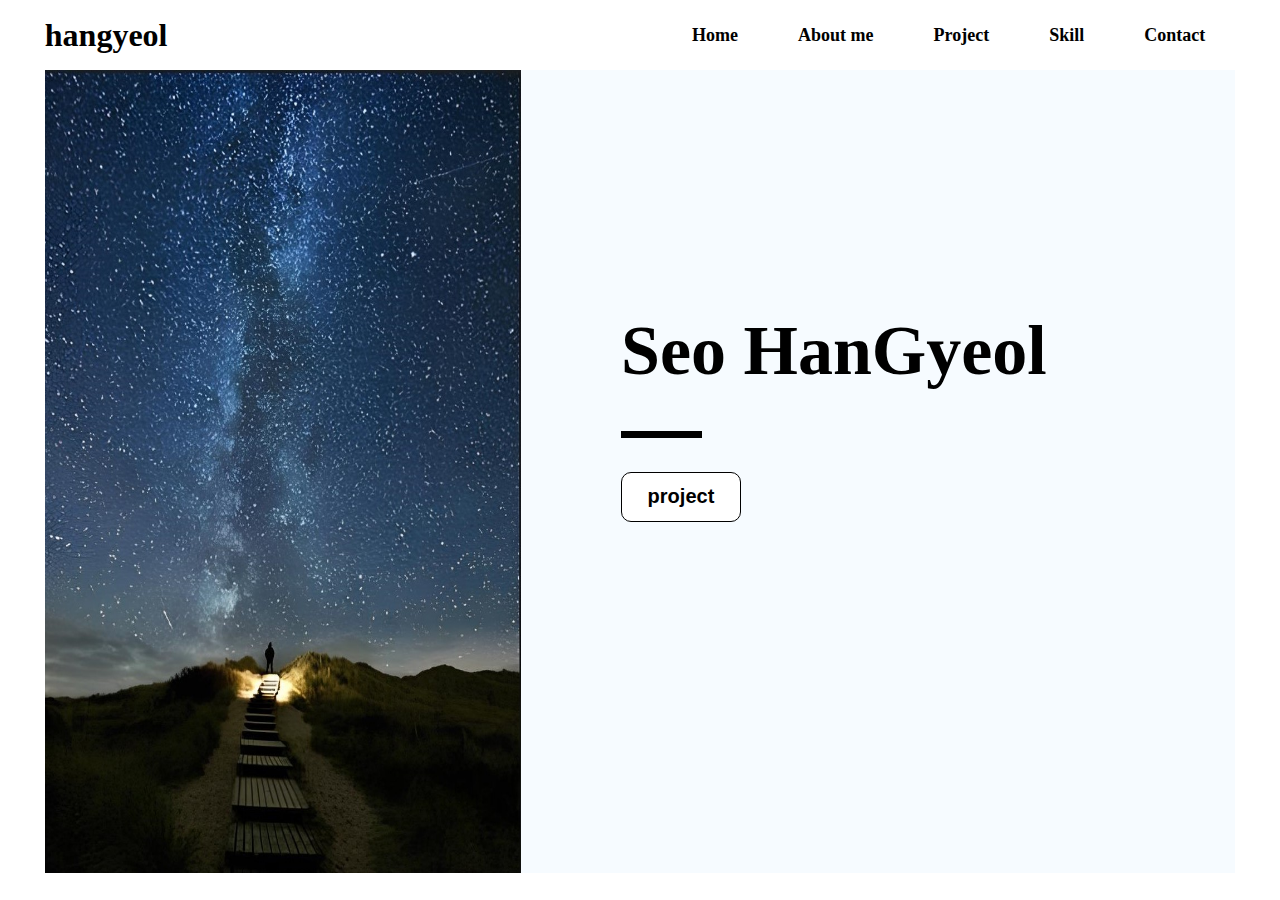
==== index.html @ 6bd0d940 "종합 포트폴리오 사이트" ====
<!DOCTYPE html>
<html lang="en">
<head>
  <meta charset="UTF-8">
  <meta name="viewport" content="width=device-width, initial-scale=1.0">
  <title>Hello My's Portfolio(copy)</title>
  <script src="https://code.jquery.com/jquery-1.12.4.min.js"></script>

  <link rel="stylesheet" href="./css/index.css">
  
  
  <!-- <script src="../js/new_index.js"></script> -->
</head>
<body>
  <div id="wrap">
    <!-- header 파트 -->
    <header id="header">
      <div class="content_area header_flex">
        <div class="logo">
          <a href="new_index.html"><h1>hangyeol</h1></a>
        </div>

        <ul class="header_nav">
          <li class="nav_li">Home</li>
          <li class="nav_li">About me</li>
          <li class="nav_li">Project</li>
          <li class="nav_li">Skill</li>
          <li class="nav_li">Contact</li>
        </ul>
      </div>
    </header> 

    <!-- main 파트 -->
    <main id="main">
      <div class="content_area main_flex">

        <div class="img_box">
          <img src="./img/포폴_임시사진.jpg" alt="포폴임시사진" class="main_img">
        </div>

        <div class="sec_box">
          <!-- sec_home -->
          <section class="sec home">
            <div class="sec_home_desc sec_desc">
              <div class="sec_home_desc_title">Seo HanGyeol</div>
              <div class="sec_home_line"></div>
              <button class="h_project_btn">
                <a href="#project" id="project_page">project</a>
              </button>
            </div>
          </section>

          <!-- sec_about -->
          <section class="sec about">
            <div class="sec_about_desc sec_desc">

              <div class="face_img">
                <img src="./img/이력서사진(서한결).png" alt="이력서 얼굴 사진">
              </div>

              <div class="about_pro_file">
                <div class="about_title">
                  <div class="about_pf">PRO FILE</div>
                  <!-- <div class="about_line"></div> -->
                </div>
                <div class="my_name">⦁ 이름: 서한결</div>
                <div class="my_age">⦁ 나이: 24세 (2000.12.04)</div>
                <div class="my_address">⦁ 주소: 경기도 시흥시 월곶동</div>
              </div>

              <div class="about_history">
                <div class="about_title">
                  <div class="about_ht">HISTORY</div>
                  <!-- <div class="about_line"></div> -->
                </div>
                <div class="university">⦁ 2019.03 ~ 2024.02 - 신안산대학교 졸업</div>
                <div class="high_school">⦁ 2016.03 ~ 2019.02 - 인천남동고등학교 졸업</div>
              </div>

              <div class="about_licensc">
                <div class="about_title">
                  <div class="about_lc">LICENSE</div>
                  <!-- <div class="about_line"></div> -->
                </div>
                ⦁ 2023.12.26 - 네트워크관리사 2급 자격증 합격
              </div>

              <div class="about_my_self">
                <div class="about_title">
                  <div class="about_my">MY SELF</div>
                  <!-- <div class="about_line"></div> -->
                </div>
                ⦁ 안녕하세요. 백엔드 개발자가 되고 싶은 서한결입니다.<br>
              </div>

            </div> <!-- sec_about_desc -->
          </section>

          <!-- sec_project -->
          <section class="sec project" id="project">

            <div class="project_used_box project_pan">
              <div class="pro_flex">
                <div class="project_used_img_box pro_img_box_1">
                  <img src="./img/used_1.png" alt="used 화면" class="used_img">
                </div>
                <div class="project_used_img_box2 pro_img_box_2">
                  <img src="./img/used_phone.png" alt="used 화면" class="used_img_phone">
                </div>
                <div class="project_used_desc pro_desc">
                  <h1 class="project_title">USED</h1>
                  <div class="project_desc">
                    중고나라 사이트를 벤치마킹해 만든 used 프로젝트 입니다. Spring과
                    MySql을 사용해서 DB에 상품 정보를 저장한후 DB에서 정보를 가져오는 방식으로
                    페이지를 제작하였고 로그인, 회원가입 페이지를 실제로 구현 가능하게 만들었습니다.
                  </div>
                </div>
              </div>
            </div>

            <div class="next_page"> → </div>

            <div class="project_netflex_box project_pan">
              <div class="pro_flex">
                <div class="project_netflex_img_box pro_img_box_1">
                  <img src="./img/넷플릭스_메인.png" alt="netflex 화면" class="netflex_img">
                </div>
                <div class="project_netflex_img_box2 pro_img_box_2">
                  <img src="./img/넷플릭스_폰.png" alt="netflex 화면" class="netflex_img_phone">
                </div>
                <div class="project_netflex_desc pro_desc">
                  <h1 class="project_title">NETFLEX</h1>
                  <div class="project_desc">
                    넷플릭스 화면을 구성해봤던 프로젝트입니다. html과 css, JavaScript, JQuery들을 이용해 페이지를 제작하였고, 영화 요소를 클릭하면 해당 영화에 맞는 모던 창을 띄우게 했습니다.
                  </div>
                </div>
              </div>
            </div>
            
          </section>

          <!-- sec_skill -->
          <section class="sec skill">
            <div class="sec_skill_desc sec_desc">
              <ul class="skill_box">
                <li class="skill_img_box">
                  <img src="./img/html.png" alt="html">
                </li>
                <li class="skill_img_box">
                  <img src="./img/css.png" alt="css">
                </li>
                <li class="skill_img_box">
                  <img src="./img/java.png" alt="java">
                </li>
                <li class="skill_img_box">
                  <img src="./img/js.png" alt="JavaScript">
                </li>
                <li class="skill_img_box">
                  <img src="./img/Jquery.png" alt="JQuery">
                </li>
                <li class="skill_img_box">
                  <img src="./img/mysql.png" alt="MySql">
                </li>
              </ul>
            </div>
          </section>

          <!-- sec_contact -->
          <section class="sec contact">
            <div class="email_box">
              <div class="email_img">
                <img src="./img/email.png" alt="">
              </div>
              <div class="email_desc">
                <b>hangyeol120@naver.com</b>
              </div>
            </div>

            <div class="kakao_talk_box">
              <div class="kakao_talk_img">
                <a href="https://open.kakao.com/o/sDGghkxg" class="kakao_address">
                  <img src="./img/free-icon-kakao-talk-3669973.png" alt="">
                </a>
              </div>
              <div class="kakao_talk_desc">
                
              </div>
            </div>
          </section>


        </div> <!-- sec_ box -->
      </div> <!-- main > content_area-->
    </main>

    <!-- <footer id="footer">
      <div class="color_change">
        
        <div class="son_box">
          <img src="./img/free-icon-sun-7365730.png" alt="색반전(해)">
        </div>

        <div class="moon_box">
          <img src="./img/free-icon-moon-414840.png" alt="색반전(달)">
        </div>

      </div>
    </footer> -->

  </div>


  <script>
    $(document).ready(function() {
      console.log("시작")
      let sec_bang = 0;
      let timer = 1000;

      // 보고싶은 sec과 연결된 li들을 클릭했을때 나머지 sec들을 none 처리하고 클릭한 sec은 flex주기
      $(document).on('click', '.nav_li', function(){
        let sec_index = $(this).index();
        console.log("sec의 인덱스 번호를 nav에 비례해 사용하고 있다: " + sec_index);
        $('.sec').fadeOut();
        $('.sec').eq(sec_index).fadeIn();
      })
console.log($('.project_pan'))


      // project의 화살표를 클릭할 시 다음 프로젝트 페이지로 넘기기
      $(document).on('click', '.next_page', function() {
        $('.project_pan').fadeOut();
        $('.project_pan').eq(sec_bang % 2).fadeIn();

        sec_bang++;
      })


      function slide() {

      }


      $(document).on('click', '#project_page', function() {
        $('.sec').fadeOut();
        $('#project').fadeIn();
      })

    

  })


  </script>
</body>
</html>
---- css/index.css ----
/* 기본 세팅값 */
body {
  margin: 0;
}
ul {
  list-style: none;
  padding: 0;
  margin: 0;
}
a {
  text-decoration: none;
  color: inherit;
}
.content_area {
  width: 93%;
  height: 100%;
  margin: 0 auto;
  position: relative;
}
header > .header_flex {
  display: flex;
  justify-content: space-between;
  align-items: center;
}


/* 공용 */
.img_box { /* 모든 화면에 들어가는 이미지 박스들을 위한 속성 클래스 */
  width: 40%;
  height: 803px;
}
.main_img { /* 모든 화면에 들어가는 이미지들을 위한 속성 클래스 */
  width: 100%;
  height: 100%;
}



/* 공용 섹션 */
.sec_box {
  width: 60%;
  height: 803px;
  background-color: #f6fbff;
  box-sizing: border-box;
  position: relative;
  transition: all .4s;
  overflow: hidden;
}
.sec { 
  width: 100%;
  height: 100%;
  display: none; 
  padding-left: 100px;
  position: absolute;
  left: 0;
  top: 0;
}
.sec_desc {
  width: 100%;
  height: 100%;
}



/* ****************** */
/* ***** header ***** */
/* ****************** */
#header {
  height: 70px;
}
.logo {}
.logo h1 {
  margin: 0;
}
ul.header_nav {
  display: flex;
  align-items: center;
}
ul.header_nav > li.nav_li {
  padding: 10px 30px;
  font-size: 18px;
  font-weight: 700;
  color: black;
  transition: all .3s;

  cursor: pointer;
}
ul.header_nav > li.nav_li:hover {
  background-color: black;
  color: white;
}



/* **************** */
/* ***** main ***** */
/* **************** */
#main {}
.main_flex {
  display: flex;
  justify-content: space-between;
}


/* *****sec_home***** */
.home{ display: block; }

.sec_home_desc_title {
  font-size: 70px;
  font-weight: 900;

  position: absolute;
  top: 30%;
  /* transform: translateY(-80%); */
}
.sec_home_line {
  position: absolute;
  top: 45%;
  width: 10%;
  height: 7px;
  background-color: #000;
}
.h_project_btn {
  position: absolute;
  top: 50%;
  width: 120px;
  height: 50px;
  line-height: 45px;
  
  font-size: 20px;
  font-weight: 600;

  border: 1px solid #000;
  border-radius: 10px;
  background: #fff;
  color: #000;
  cursor: pointer;

  transition: all .3s;
}
.h_project_btn:hover {
  background-color: #000;
  color:#fff;
}
#project_page {
  display: block;
  width: 100%;
  height: 100%;
}

/* *****sec_about***** */
.about{}
.about {}
.sec_about_desc {
  display: flex;
  flex-direction: column;
  row-gap: 20px;
  padding-right: 50px;
}
.face_img {
  position: absolute;
  width: 190px;
  right: 190px;
  top: 5%;
}
.face_img > img {
  width: 100%;
  border: 1px solid #ddd;
}



/* name, age, address info 부분 */
.about_pro_file {
  margin-top: 70px;
  line-height: 1.4;
}
.about_title {
  display: flex;
  align-items: center;
  justify-content: space-between;
  padding: 15px 0;
}
.about_pf,
.about_ht,
.about_lc,
.about_my {
  font-size: 30px;
  font-weight: 700;
}
.about_line {
  width: 70%;
  height: 2.5px;
  background-color: #000;
}
.about_pro_file > .my_name {}
.about_pro_file > .my_age {}
.about_pro_file > .my_address {}


/* *****sec_project***** */
.project {
  position: relative;
  padding: 0 40px;
}
.next_page {
  position: absolute;
  right: 130px;
  bottom: 20px;
  width: 60px;
  height: 60px;
  background-color: skyblue;
  font-size: 40px;
  cursor: pointer;

  display: flex;
  justify-content: center;

  border: 1px solid #ddd;
  box-shadow: 0 0 2px 1px #9a9a9a;
  border-radius: 50%;
  background: #000;
  color: #fff;
}
.project_pan {
  position: absolute;
  display: none;
}
.pro_flex {
  display: flex;
  flex-wrap: wrap;
  column-gap: 50px;
  row-gap: 30px;
}
.pro_img_box_1 { 
  width: calc(57% - 50px);
  margin-top: 25px;
  box-sizing: border-box;
}
.pro_img_box_1 > img { 
  width: 100%; 
  border: 1px solid #a9a9a9;
}

.pro_img_box_2 {
  width: 34%;
  margin-top: 25px;
  box-sizing: border-box;
}
.pro_img_box_2 > img { 
  width: 100%; 
  border: 1px solid #a9a9a9;
}

.pro_desc {
  width: 60%;
  font-size: 16px;
}
.project_desc {
  font-size: 14px;
  font-weight: 500;
  line-height: 1.9;
}
/* used 프로젝트 판 */

/* netflex 프로젝트 판 */
.project_netflex_box { display: block;}
.pro_img_box_2 > .netflex_img_phone {  width: 104%; }
.project_netflex_desc > .project_title { color: red; }



/* *****sec_skill***** */
.skill{ 
  height: 100%;
}
.sec_skill_desc {
  height: 100%;
}
.skill_box {
  display: flex;
  flex-wrap: wrap;
  column-gap: 20px;
  row-gap: 30px;
  height: 100%;
}
.skill_img_box {
  width: calc((100% - 20px) / 3);
  /* border: 1px solid #ddd; */
  box-sizing: border-box;
  
  display: flex;
  align-items: center;
  justify-content: center;
  border: 1px solid #ddd;
}
.skill_img_box > img {
  width: 40%;
}


/* *****sec_contact***** */
.contact{

}
.email_box {
  position: absolute;
  left: 150px;
  top: 20%;
  border: 1px solid #ddd;
}
.email_img {
  width: 200px;
}
.email_img > img {
  width: 100%;
}
.email_desc {
  margin-top: 25px;
}


.kakao_talk_box {
  position: absolute;
  right: 150px;
  top: 20%;
  border: 1px solid #ddd;
}
.kakao_address {
  display: block;
  width: 100%;
  height: 100%;
}
.kakao_talk_img {
  width: 200px;
}
.kakao_address > img {
  width: 100%;
}
.kakao_talk_desc {
  margin-top: 25px;
}
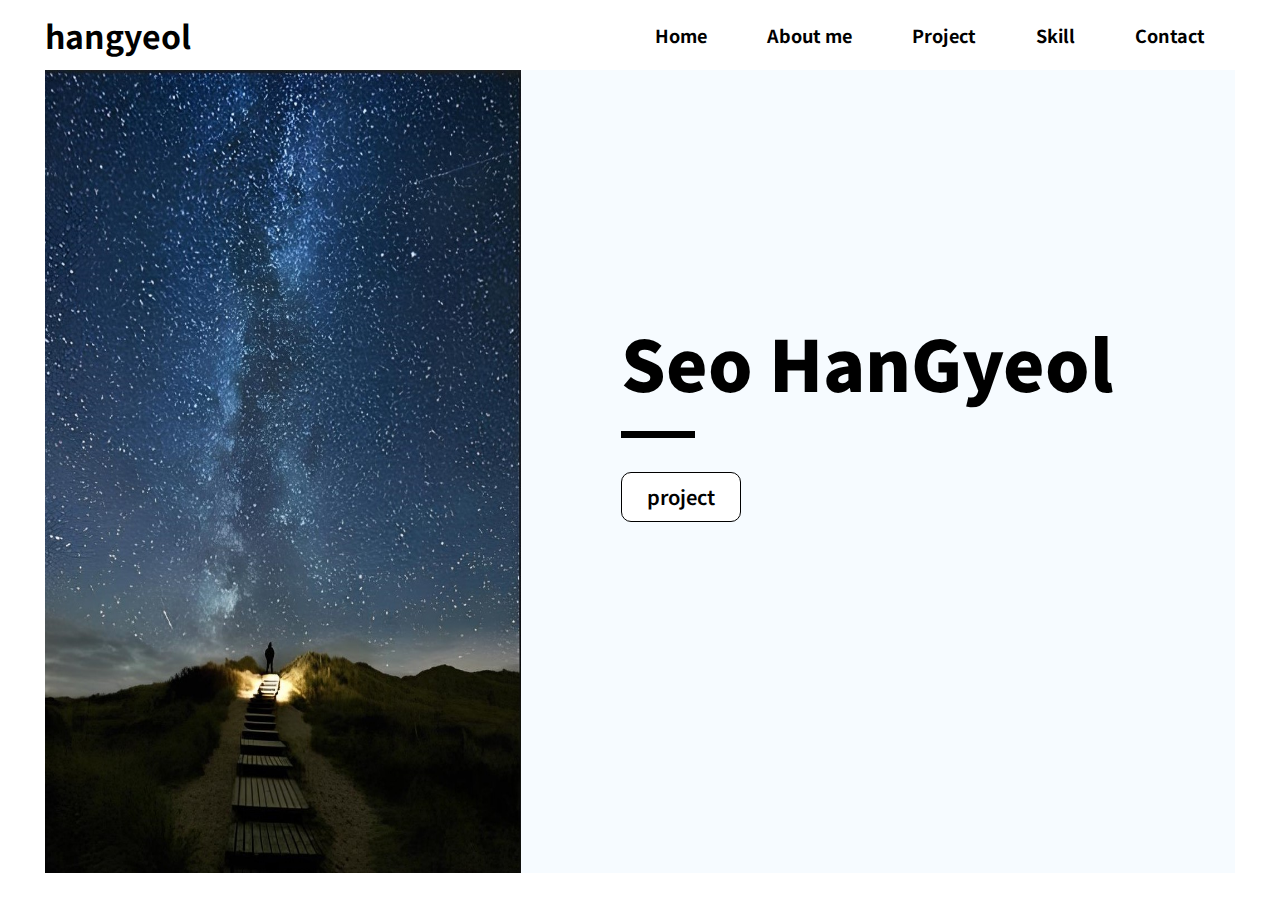
==== commit bca95938: "project와  skil, contact 수정" ====
--- a/index.html
+++ b/index.html
@@ -7,9 +7,16 @@
   <script src="https://code.jquery.com/jquery-1.12.4.min.js"></script>
 
   <link rel="stylesheet" href="./css/index.css">
+  <link rel="stylesheet" href="./css/modal.css">
+  <link rel="preconnect" href="https://fonts.googleapis.com">
+  <link rel="preconnect" href="https://fonts.gstatic.com" crossorigin>
+  <link href="https://fonts.googleapis.com/css2?family=Noto+Sans+KR:wght@100..900&display=swap" rel="stylesheet">
+
+  <script src="./js/index.js"></script>
+  <script src="./js/modal.js"></script>
   
   
-  <!-- <script src="../js/new_index.js"></script> -->
+  <!-- <script src=".../js/new_index.js"></script> -->
 </head>
 <body>
   <div id="wrap">
@@ -17,7 +24,7 @@
     <header id="header">
       <div class="content_area header_flex">
         <div class="logo">
-          <a href="new_index.html"><h1>hangyeol</h1></a>
+          <a href="#"><h1>hangyeol</h1></a>
         </div>
 
         <ul class="header_nav">
@@ -99,67 +106,98 @@
           <!-- sec_project -->
           <section class="sec project" id="project">
 
-            <div class="project_used_box project_pan">
-              <div class="pro_flex">
-                <div class="project_used_img_box pro_img_box_1">
-                  <img src="./img/used_1.png" alt="used 화면" class="used_img">
-                </div>
-                <div class="project_used_img_box2 pro_img_box_2">
-                  <img src="./img/used_phone.png" alt="used 화면" class="used_img_phone">
-                </div>
-                <div class="project_used_desc pro_desc">
-                  <h1 class="project_title">USED</h1>
-                  <div class="project_desc">
-                    중고나라 사이트를 벤치마킹해 만든 used 프로젝트 입니다. Spring과
-                    MySql을 사용해서 DB에 상품 정보를 저장한후 DB에서 정보를 가져오는 방식으로
-                    페이지를 제작하였고 로그인, 회원가입 페이지를 실제로 구현 가능하게 만들었습니다.
-                  </div>
-                </div>
-              </div>
-            </div>
-
-            <div class="next_page"> → </div>
-
-            <div class="project_netflex_box project_pan">
-              <div class="pro_flex">
-                <div class="project_netflex_img_box pro_img_box_1">
-                  <img src="./img/넷플릭스_메인.png" alt="netflex 화면" class="netflex_img">
-                </div>
-                <div class="project_netflex_img_box2 pro_img_box_2">
-                  <img src="./img/넷플릭스_폰.png" alt="netflex 화면" class="netflex_img_phone">
-                </div>
-                <div class="project_netflex_desc pro_desc">
-                  <h1 class="project_title">NETFLEX</h1>
-                  <div class="project_desc">
-                    넷플릭스 화면을 구성해봤던 프로젝트입니다. html과 css, JavaScript, JQuery들을 이용해 페이지를 제작하였고, 영화 요소를 클릭하면 해당 영화에 맞는 모던 창을 띄우게 했습니다.
-                  </div>
-                </div>
-              </div>
-            </div>
-            
+            <div class="project_head">
+              <div class="project_title">project total</div>
+              <div class="project_title_line"></div>
+            </div>
+
+            <div class="project_pan">
+
+              <div class="item" id="project_netflex_box">
+                <img src="./img/넷플릭스_메인.png" alt="넷플릭스">
+                <div class="gray_pan"></div>
+              </div>
+
+              <div class="item" id="project_used_box">
+                <img src="./img/used_1.png" alt="used">
+                <div class="gray_pan"></div>
+              </div>
+
+            </div>
           </section>
 
           <!-- sec_skill -->
           <section class="sec skill">
             <div class="sec_skill_desc sec_desc">
+              <span>저는 지금 이런게 가능합니다</span>
+              <div class="skill_box_title">SKILLS
+              </div>
+              <div class="project_title_line"></div>
+
               <ul class="skill_box">
-                <li class="skill_img_box">
-                  <img src="./img/html.png" alt="html">
-                </li>
-                <li class="skill_img_box">
-                  <img src="./img/css.png" alt="css">
-                </li>
-                <li class="skill_img_box">
-                  <img src="./img/java.png" alt="java">
-                </li>
-                <li class="skill_img_box">
-                  <img src="./img/js.png" alt="JavaScript">
-                </li>
-                <li class="skill_img_box">
-                  <img src="./img/Jquery.png" alt="JQuery">
-                </li>
-                <li class="skill_img_box">
-                  <img src="./img/mysql.png" alt="MySql">
+
+                <li id="Java">
+                  <div class="skill_name">Java</div>
+                  <div class="progress">
+                    <div class="progress_bar"></div>
+                    <!-- <span>60%</span> -->
+                  </div>
+                </li>
+                <li id="Spring">
+                  <div class="skill_name">Spring</div>
+                  <div class="progress">
+                    <div class="progress_bar"></div>
+                    <!-- <span>60%</span> -->
+                  </div>
+                </li>
+                <li id="Html5">
+                  <div class="skill_name">Html5</div>
+                  <div class="progress">
+                    <div class="progress_bar"></div>
+                    <!-- <span>60%</span> -->
+                  </div>
+                </li>
+                <li id="Css3">
+                  <div class="skill_name">Css3</div>
+                  <div class="progress">
+                    <div class="progress_bar"></div>
+                    <!-- <span>60%</span> -->
+                  </div>
+                </li>
+                <li id="JavaScript">
+                  <div class="skill_name">JavaScript</div>
+                  <div class="progress">
+                    <div class="progress_bar"></div>
+                    <!-- <span>60%</span> -->
+                  </div>
+                </li>
+                <li id="Jquery">
+                  <div class="skill_name">Jquery</div>
+                  <div class="progress">
+                    <div class="progress_bar"></div>
+                    <!-- <span>60%</span> -->
+                  </div>
+                </li>
+                <li id="MySql">
+                  <div class="skill_name">MySql</div>
+                  <div class="progress">
+                    <div class="progress_bar"></div>
+                    <!-- <span>60%</span> -->
+                  </div>
+                </li>
+                <li id="MyBatis">
+                  <div class="skill_name">MyBatis</div>
+                  <div class="progress">
+                    <div class="progress_bar"></div>
+                    <!-- <span>60%</span> -->
+                  </div>
+                </li>
+                <li id="GirHub">
+                  <div class="skill_name">GirHub</div>
+                  <div class="progress">
+                    <div class="progress_bar"></div>
+                    <!-- <span>60%</span> -->
+                  </div>
                 </li>
               </ul>
             </div>
@@ -167,89 +205,57 @@
 
           <!-- sec_contact -->
           <section class="sec contact">
-            <div class="email_box">
-              <div class="email_img">
-                <img src="./img/email.png" alt="">
-              </div>
-              <div class="email_desc">
-                <b>hangyeol120@naver.com</b>
-              </div>
-            </div>
-
-            <div class="kakao_talk_box">
-              <div class="kakao_talk_img">
-                <a href="https://open.kakao.com/o/sDGghkxg" class="kakao_address">
-                  <img src="./img/free-icon-kakao-talk-3669973.png" alt="">
-                </a>
-              </div>
-              <div class="kakao_talk_desc">
-                
-              </div>
-            </div>
-          </section>
-
-
-        </div> <!-- sec_ box -->
-      </div> <!-- main > content_area-->
+            <!-- <div class="con_flex"> -->
+                <div class="email_box">
+                  <div class="email_img">
+                    <img src="./img/email.png" alt="이메일">
+                  </div>
+                  <div class="email_desc">
+                    <b>hangyeol120@naver.com</b>
+                  </div>
+                </div>
+
+                <div class="kakao_talk_box">
+                  <div class="kakao_talk_img">
+                    <a href="https://open.kakao.com/o/sDGghkxg" class="kakao_href">
+                      <img src="./img/kakao_talk.png" alt="카카오톡">
+                    </a>
+                  </div>
+                  <div class="kakao_talk_desc">
+                    <b>hangyeol090</b>
+                  </div>
+                </div>
+
+                <div class="address_box">
+                  <div class="address_img">
+                    <img src="./img/icon_map.png" alt="주소">
+                  </div>
+                  <div class="address_desc">
+                    <b>경기도 시흥시 월곶해안로 161번길 25</b>
+                  </div>
+                </div>
+
+                <div class="email_prototype">
+                  <div class="e_p_box e_p_name">
+                    <input type="text" placeholder="성함" id="email_input_name">
+                  </div>
+                  <div class="e_p_box e_p_email">
+                    <input type="text" placeholder="본인의 E-Mail" id="email_input_email">
+                  </div>
+                  <div class="e_p_box e_p_title">
+                    <input type="text" placeholder="제목" id="email_input_title">
+                  </div>
+                  <textarea placeholder="내용" id="email_textarea_content"></textarea>
+                  <button>메일보내기</button>
+                </div>
+            <!-- </div> -->
+          </section>
+
+
+        </div>
+      </div>
     </main>
 
-    <!-- <footer id="footer">
-      <div class="color_change">
-        
-        <div class="son_box">
-          <img src="./img/free-icon-sun-7365730.png" alt="색반전(해)">
-        </div>
-
-        <div class="moon_box">
-          <img src="./img/free-icon-moon-414840.png" alt="색반전(달)">
-        </div>
-
-      </div>
-    </footer> -->
-
   </div>
-
-
-  <script>
-    $(document).ready(function() {
-      console.log("시작")
-      let sec_bang = 0;
-      let timer = 1000;
-
-      // 보고싶은 sec과 연결된 li들을 클릭했을때 나머지 sec들을 none 처리하고 클릭한 sec은 flex주기
-      $(document).on('click', '.nav_li', function(){
-        let sec_index = $(this).index();
-        console.log("sec의 인덱스 번호를 nav에 비례해 사용하고 있다: " + sec_index);
-        $('.sec').fadeOut();
-        $('.sec').eq(sec_index).fadeIn();
-      })
-console.log($('.project_pan'))
-
-
-      // project의 화살표를 클릭할 시 다음 프로젝트 페이지로 넘기기
-      $(document).on('click', '.next_page', function() {
-        $('.project_pan').fadeOut();
-        $('.project_pan').eq(sec_bang % 2).fadeIn();
-
-        sec_bang++;
-      })
-
-
-      function slide() {
-
-      }
-
-
-      $(document).on('click', '#project_page', function() {
-        $('.sec').fadeOut();
-        $('#project').fadeIn();
-      })
-
-    
-
-  })
-
-
-  </script>
 </body>
 </html>--- a/css/index.css
+++ b/css/index.css
@@ -1,3 +1,5 @@
+* { font-family: Noto Sans KR, sans-serif;}
+
 /* 기본 세팅값 */
 body {
   margin: 0;
@@ -47,13 +49,15 @@
   overflow: hidden;
 }
 .sec { 
-  width: 100%;
+  width: 90%;
   height: 100%;
   display: none; 
   padding-left: 100px;
   position: absolute;
   left: 0;
   top: 0;
+
+  overflow-y: auto;
 }
 .sec_desc {
   width: 100%;
@@ -150,18 +154,14 @@
 
 /* *****sec_about***** */
 .about{}
-.about {}
 .sec_about_desc {
   display: flex;
   flex-direction: column;
   row-gap: 20px;
-  padding-right: 50px;
 }
 .face_img {
-  position: absolute;
   width: 190px;
-  right: 190px;
-  top: 5%;
+  margin-top: 50px;
 }
 .face_img > img {
   width: 100%;
@@ -172,7 +172,6 @@
 
 /* name, age, address info 부분 */
 .about_pro_file {
-  margin-top: 70px;
   line-height: 1.4;
 }
 .about_title {
@@ -197,76 +196,61 @@
 .about_pro_file > .my_age {}
 .about_pro_file > .my_address {}
 
+.about_my_self {
+  padding-bottom: 50px;
+}
+
 
 /* *****sec_project***** */
 .project {
   position: relative;
   padding: 0 40px;
 }
-.next_page {
-  position: absolute;
-  right: 130px;
-  bottom: 20px;
-  width: 60px;
-  height: 60px;
-  background-color: skyblue;
-  font-size: 40px;
-  cursor: pointer;
-
-  display: flex;
-  justify-content: center;
-
-  border: 1px solid #ddd;
-  box-shadow: 0 0 2px 1px #9a9a9a;
-  border-radius: 50%;
+.project_head {
+  display: flex;
+  align-items: center;
+  column-gap: 50px;
+  margin-bottom: 50px;
+}
+.project_title {
+  font-size: 21px;
+  font-weight: 500;
+  letter-spacing: 5px;
+}
+.project_title_line {
+  width: 70%;
+  height: 2px;
   background: #000;
-  color: #fff;
 }
 .project_pan {
-  position: absolute;
-  display: none;
-}
-.pro_flex {
   display: flex;
   flex-wrap: wrap;
   column-gap: 50px;
   row-gap: 30px;
 }
-.pro_img_box_1 { 
-  width: calc(57% - 50px);
-  margin-top: 25px;
-  box-sizing: border-box;
-}
-.pro_img_box_1 > img { 
-  width: 100%; 
-  border: 1px solid #a9a9a9;
-}
-
-.pro_img_box_2 {
-  width: 34%;
-  margin-top: 25px;
-  box-sizing: border-box;
-}
-.pro_img_box_2 > img { 
-  width: 100%; 
-  border: 1px solid #a9a9a9;
-}
-
-.pro_desc {
-  width: 60%;
-  font-size: 16px;
-}
-.project_desc {
-  font-size: 14px;
-  font-weight: 500;
-  line-height: 1.9;
-}
-/* used 프로젝트 판 */
-
-/* netflex 프로젝트 판 */
-.project_netflex_box { display: block;}
-.pro_img_box_2 > .netflex_img_phone {  width: 104%; }
-.project_netflex_desc > .project_title { color: red; }
+.item {
+  width: 430px;
+  position: relative;
+}
+.item > img { 
+  width: 100%;
+  height: 100%;
+}
+.gray_pan {
+  width: 100%;
+  height: 100%;
+  background-color: transparent;
+
+  position: absolute;
+  left: 0;
+  top: 0;
+  transition: all .3s;
+}
+.item:hover .gray_pan {
+  background-color: rgba(0, 0, 0, 0.5);
+}
+
+
 
 
 
@@ -274,71 +258,267 @@
 .skill{ 
   height: 100%;
 }
+.sec_skill_desc > span {
+  display: block;
+  margin-top: 50px;
+
+  font-size: 16px;
+  font-weight: 400;
+  color: #ddd
+}
+.skill_box_title {
+  margin: 0;
+
+  font-size: 24px;
+  font-weight: 800;
+}
+
+
 .sec_skill_desc {
   height: 100%;
 }
 .skill_box {
   display: flex;
   flex-wrap: wrap;
-  column-gap: 20px;
-  row-gap: 30px;
-  height: 100%;
-}
-.skill_img_box {
+  /* column-gap: 20px; */
+  /* row-gap: 30px; */
+  height: 100%;
+  align-items: center;
+}
+.skill_box > li {
+  width: calc(50%);
+  position: relative;
+}
+.skill_name {
+  margin-bottom: 10px;
+}
+.progress {
+  width: 90%;
+  height: 6px;
+  background: #f2f3f7;
+}
+/* .progress > span {
+  position: absolute;
+} */
+.progress_bar {
+  /* background: #2c98f0; */
+  /* width: 60%; */
+  height: 100%;
+  position: relative;
+}
+.progress_bar::after {
+  content: "";
+  position: absolute;
+  width: 10px;
+  height: 10px;
+  border-radius: 50%;
+  top: -2px;
+  right: 0px;
+  /* background: #2c98f0; */
+}
+.progress_bar::before {
+  content: "";
+  position: absolute;
+  top: -27px;
+  right: -13px;
+  font-size: 13px;
+}
+
+#Java .progress_bar {
+  width: 70%;
+  background-color: brown;
+}
+#Java .progress_bar::after { background-color: brown;}
+#Java .progress_bar::before { content: "70%"; color: brown;}
+
+#Spring .progress_bar {
+  width: 80%;
+  background-color: #2fa499;
+}
+#Spring .progress_bar::after { background-color: #2fa499;}
+#Spring .progress_bar::before { content: "80%"; color: #2fa499;}
+
+#Html5 .progress_bar {
+  width: 70%;
+  background-color:#ec5453;
+}
+#Html5 .progress_bar::after { background-color:#ec5453;}
+#Html5 .progress_bar::before { content: "70%"; color:#ec5453;}
+
+#Css3 .progress_bar {
+  width: 85%;
+  background-color: #2c98f0;
+}
+#Css3 .progress_bar::after { background-color: #2c98f0;}
+#Css3 .progress_bar::before { content: "85%"; color: #2c98f0;}
+
+#JavaScript .progress_bar {
+  width: 60%;
+  background-color: #f9bf3f;
+}
+#JavaScript .progress_bar::after { background-color: #f9bf3f;}
+#JavaScript .progress_bar::before { content: "60%"; color: #f9bf3f;}
+
+#Jquery .progress_bar {
+  width: 85%;
+  background-color: pink;
+}
+#Jquery .progress_bar::after { background-color: pink;}
+#Jquery .progress_bar::before { content: "85%"; color: pink;}
+
+#MySql .progress_bar {
+  width: 80%;
+  background-color: #2c98f0;
+}
+#MySql .progress_bar::after { background-color: #2c98f0;}
+#MySql .progress_bar::before { content: "80%"; color: #2c98f0;}
+
+#MyBatis .progress_bar {
+  width: 85%;
+  background-color: #000;
+}
+#MyBatis .progress_bar::after { background-color: #000;}
+#MyBatis .progress_bar::before { content: "85%"; color: #000;}
+
+#GirHub .progress_bar {
+  width: 70%;
+  background-color: #a84cb8;
+}
+#GirHub .progress_bar::after { background-color: #a84cb8;}
+#GirHub .progress_bar::before { content: "70%"; color: #a84cb8;}
+
+
+
+/* .skill_img_box {
   width: calc((100% - 20px) / 3);
-  /* border: 1px solid #ddd; */
+  
   box-sizing: border-box;
   
   display: flex;
   align-items: center;
   justify-content: center;
-  border: 1px solid #ddd;
 }
 .skill_img_box > img {
   width: 40%;
-}
+} */
 
 
 /* *****sec_contact***** */
-.contact{
-
-}
+.contact{}
+
+/* 이메일 박스와 주소 박스를 공통으로 사용. */
+.email_box, .address_box {
+  display: flex;
+  align-items: center;
+  /* row-gap: 50px; */
+  column-gap: 70px;
+  margin: 25px 0 25px 0;
+}
+/* 제일 위에 있는 이메일박스만 천장과 거리주기 */
 .email_box {
-  position: absolute;
-  left: 150px;
-  top: 20%;
-  border: 1px solid #ddd;
-}
-.email_img {
-  width: 200px;
+  margin-top: 50px;
+}
+.email_img, .address_img {
+  width: 100px;
+  height: 100px;
+  /* line-height: 100px; */
+  background: #f2f3f7;
+  /* text-align: center; */
+  display: flex;
+  align-items: center;
+  justify-content: center;
 }
 .email_img > img {
-  width: 100%;
-}
-.email_desc {
-  margin-top: 25px;
+  width: 50%;
+}
+.address_img > img {
+  width: 50%;
+}
+.email_desc, .address_desc {
+  font-size: 15px;
+  color: rgba(0, 0, 0, 0.7);
 }
 
 
 .kakao_talk_box {
-  position: absolute;
-  right: 150px;
-  top: 20%;
-  border: 1px solid #ddd;
-}
-.kakao_address {
+  display: flex;
+  align-items: center;
+  /* row-gap: 50px; */
+  column-gap: 70px;
+  margin: 25px 0 25px 0;
+  cursor: pointer;
+}
+.kakao_href {
   display: block;
   width: 100%;
   height: 100%;
 }
 .kakao_talk_img {
-  width: 200px;
-}
-.kakao_address > img {
-  width: 100%;
+  width: 100px;
+  height: 100px;
+  background: #f2f3f7;
+}
+a.kakao_href {
+  display: flex;
+  align-items: center;
+  justify-content: center;
+}
+a.kakao_href > img {
+  transition: all .3s;
+  width: 50%;
+}
+.kakao_talk_box:hover a.kakao_href > img{
+  transform: scale(1.5);
 }
 .kakao_talk_desc {
-  margin-top: 25px;
-}
-
-
+  font-size: 15px;
+  color: rgba(0, 0, 0, 0.7);
+}
+
+.email_prototype {
+  display: flex;
+  flex-direction: column;
+  row-gap: 10px;
+  margin-bottom: 30px;
+}
+.e_p_box {
+  width: 60%;
+  height: 54px;
+  padding: 10px 20px;
+  box-sizing: border-box;
+  /* border: 1px solid #f2f3f7; */
+  background-color: #f2f3f7;
+}
+.e_p_box > input {
+  border: none;
+  width: 100%;
+  height: 100%;
+  background: transparent;
+  outline: none;
+  color: #555;
+}
+#email_textarea_content {
+  width: 60%;
+  height: 200px;
+  padding: 10px 20px;
+  box-sizing: border-box;
+  /* border: 1px solid #f2f3f7; */
+  background-color: #f2f3f7;
+  border: none;
+  outline: none;
+}
+.email_prototype > button {
+  width: 100px;
+  height: 40px;
+
+  border: none;
+  border-radius: 3px;
+  box-shadow: 0px 0px 4px 0px #555;
+  background: #2c98f0;
+  color:#fff;
+  display: flex;
+  align-items: center;
+  justify-content: center;
+
+  cursor: pointer;
+}--- a/css/modal.css
+++ b/css/modal.css
@@ -0,0 +1,119 @@
+ul {
+  list-style: none;
+  padding: 0;
+  margin: 0;
+}
+a {
+  text-decoration: none;
+  color: inherit;
+}
+
+
+
+* { font-family: 'Noto Sans KR', sans-serif;}
+
+.modal {
+  display: block;
+
+  position: fixed;
+  left: 0;
+  top: 0;
+  z-index: 99999999999999;
+
+  width: 100%;
+  height: 100vh;
+
+  overflow-y: hidden;
+
+  background: rgba(0, 0, 0, 0.5);
+}
+.modal_close {
+  position: absolute;
+  right: 510px;
+  top: 80px;
+  z-index: 99999999;
+
+  width: 36px;
+  height: 36px;
+  background: transparent;
+  border: 5px solid #fff;
+
+  color: #fff;
+  text-align: center;
+  cursor: pointer;
+
+  font-size: 20px;
+  font-weight: 800;
+
+  display: flex;
+  align-items: center;
+}
+.modal_item_popup {
+  position: absolute;
+  left: 50%;
+  top: 50%;
+
+  background-color: #fff;
+  transform: translate(-50%, -50%);
+
+  width: 800px;
+  height: 800px;
+  padding: 20px;
+
+  box-sizing: border-box;
+  overflow-y: scroll;
+}
+
+/* modal_banner */
+.modal_banner {
+  position: relative;
+}
+
+.modal_banner_box {
+
+  padding-bottom: 56%;
+}
+.modal_banner_title {
+}
+
+.modal_desc {
+  width: 100%;
+  box-sizing: border-box;
+  color: #000;
+}
+.modal_sec {
+  margin-bottom: 40px;
+}
+.modal_sec_haed {
+  width: 100%;
+  display: flex;
+  align-items: center;
+  column-gap: 10px;
+  
+  margin-bottom: 7px;
+}
+.modal_sec_haed > img {
+  width: 16px;
+  height: 16px;
+}
+.modal_sec_haed > h5 {
+  font-size: 16px;
+  margin: 0;
+}
+.modal_sec_body {
+  padding-left: 25px;
+  letter-spacing: 1.3px;
+}
+.modal_skil_box {
+  display: flex;
+  column-gap: 90px;
+}
+
+.site a {
+  text-decoration: dashed;
+  color: #2c98f0;
+}
+.github a {
+  text-decoration: dashed;
+  color: #2c98f0;
+}